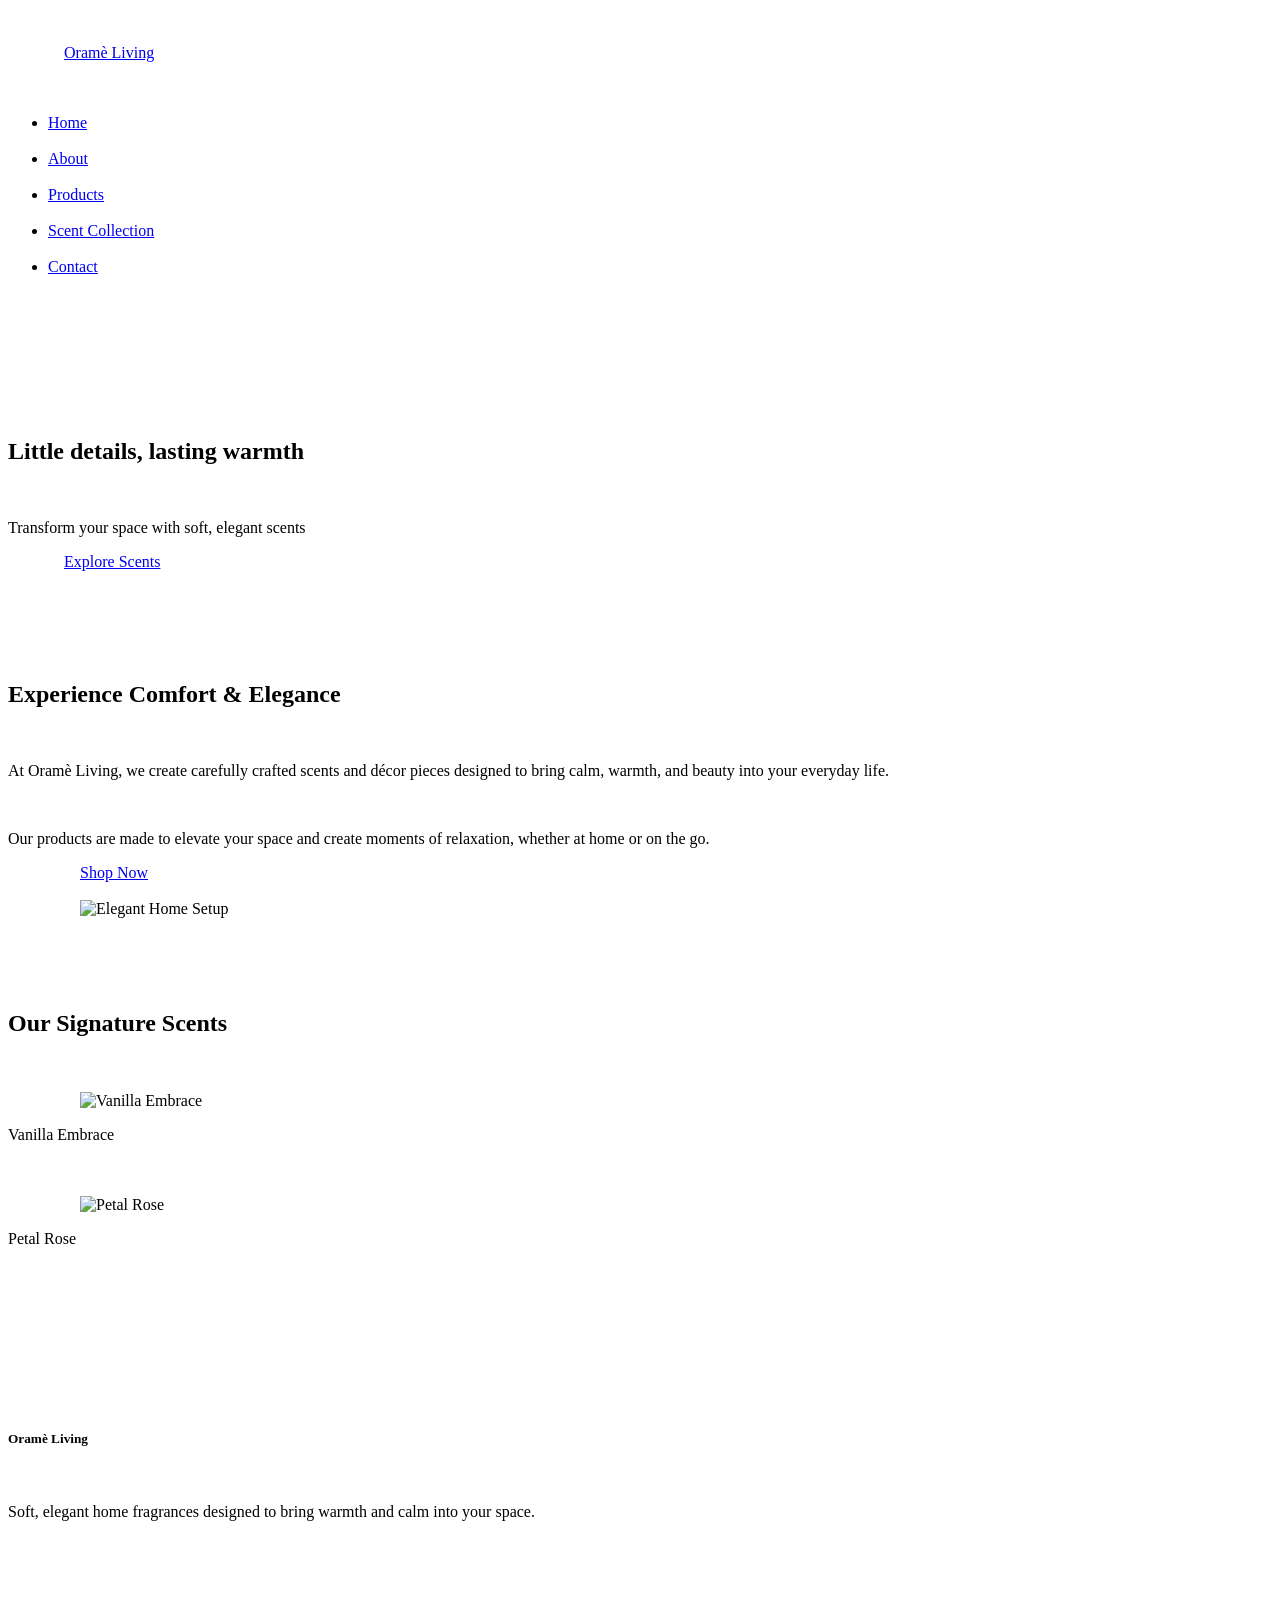
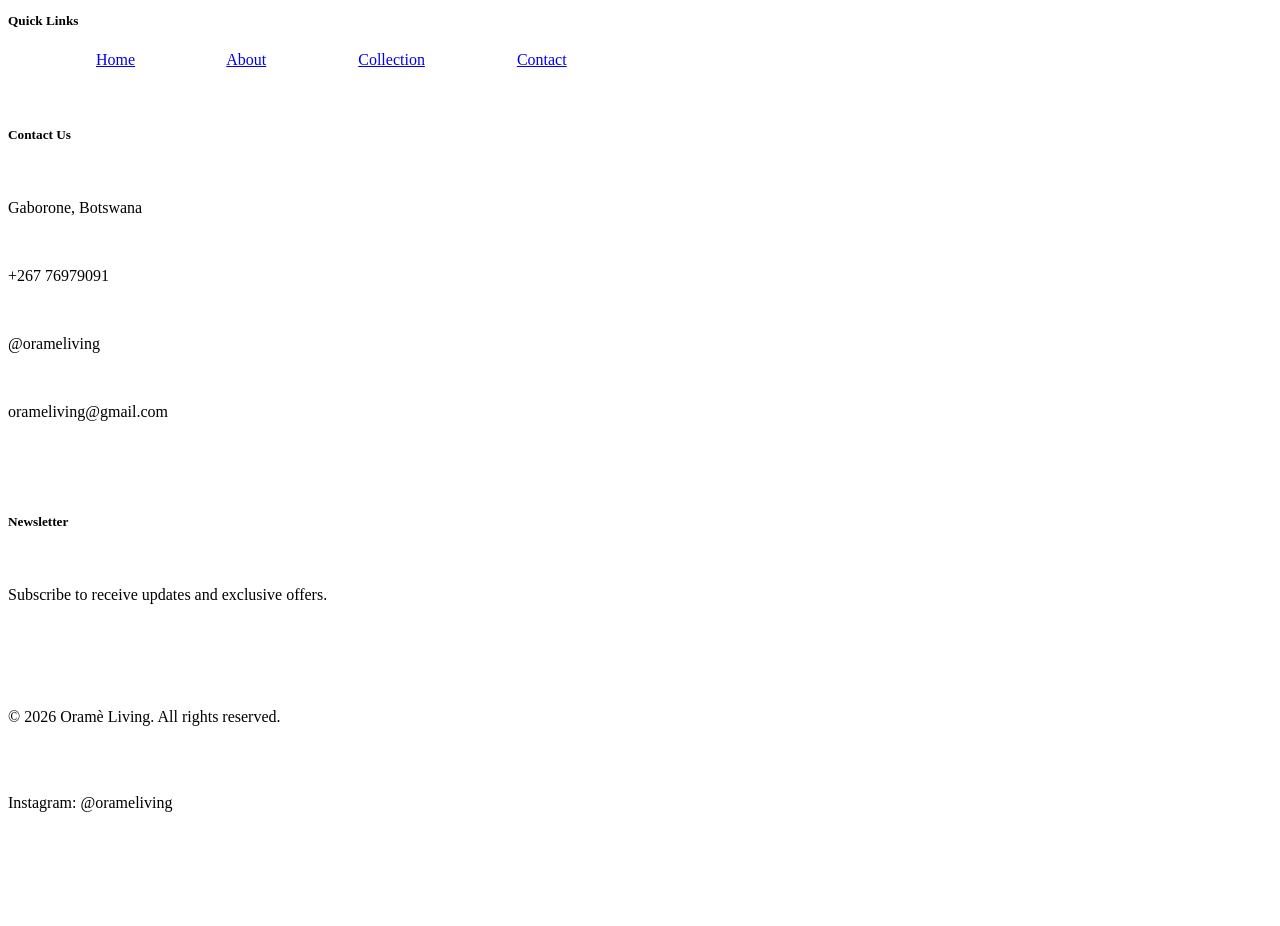
==== index.html @ c0f63490 "Add files via upload" ====
<!DOCTYPE html>

 

<html lang="en">

 

<head>

 

    <meta charset="UTF-8">

 

    <meta name="viewport" content="width=device-width, initial-scale=1.0">

 

    <title>Oramè Living</title>

 

    <link rel="stylesheet" href="style.css">

 

</head>

 

<body>

 

    <header id="mainHeader">

 

        <div class="container">

 

            <a href="index.html" class="nav-brand">Oramè Living</a>

 

            <nav>

 

                <ul class="nav-links">

 

                    <li><a href="index.html" class="active">Home</a></li>

 

                    <li><a href="about.html">About</a></li>

 

                    <li><a href="products.html">Products</a></li>

 

                    <li><a href="scentcollection.html">Scent Collection</a></li>

 

                    <li><a href="contact.html">Contact</a></li>

 

                </ul>

 

            </nav>

 

        </div>

 

    </header>

 

 

    <!-- HERO SECTION -->

 

    <section class="hero">

 

        <div class="hero-text">

 

            <h1>Little details, lasting warmth</h1>

 

            <p>Transform your space with soft, elegant scents</p>

 

            <a href="scentcollection.html" class="btn">Explore Scents</a>

 

        </div>

 

    </section>

 

 

    <!-- FEATURED SECTION -->

 

    <main class="section-padding container">

 

        <div class="about-grid">

 

            <div class="about-text reveal">

 

                <h2>Experience <span>Comfort & Elegance</span></h2>

 

                <p>At Oramè Living, we create carefully crafted scents and décor pieces designed to bring calm, warmth, and beauty into your everyday life.</p>

 

                <p>Our products are made to elevate your space and create moments of relaxation, whether at home or on the go.</p>

 

                <a href="products.html" class="btn">Shop Now</a>

 

            </div>

 

            <div class="about-image reveal">

 

                <img src="images/banner.jpg" alt="Elegant Home Setup">

 

            </div>

 

        </div>

 

    </main>

 

 

    <!-- SCENT PREVIEW -->

 

    <section class="section-padding container">

 

        <h2>Our Signature Scents</h2>

 

        <div class="about-grid">

 

            <div class="reveal">

 

                <img src="images/vanilla.jpg" alt="Vanilla Embrace">

 

                <p>Vanilla Embrace</p>

 

            </div>

 

            <div class="reveal">

 

                <img src="images/rose.jpg" alt="Petal Rose">

 

                <p>Petal Rose</p>

 

            </div>

 

            
 

            </div>

 

        </div>

 

    </section>

 

 

    <footer>

 

        <div class="container">

 

            <div class="footer-top">

 

                <div class="footer-col">

 

                    <h5 class="nav-brand">Oramè Living</h5>

 

                    <p>Soft, elegant home fragrances designed to bring warmth and calm into your space.</p>

 

                </div>

 

                <div class="footer-col">

 

                    <h5>Quick Links</h5>

 

                    <a href="index.html">Home</a>

 

                    <a href="about.html">About</a>

 

                    <a href="collection.html">Collection</a>

 

                    <a href="contact.html">Contact</a>

 

                </div>

 

                <div class="footer-col">

 

                    <h5>Contact Us</h5>

 

                    <p>Gaborone, Botswana</p>

 

                    <p>+267 76979091</p>

 

                    <p>@orameliving</p>

 

                    <p>orameliving@gmail.com</p>

 

                </div>

 

                <div class="footer-col">

 

                    <h5>Newsletter</h5>

 

                    <p>Subscribe to receive updates and exclusive offers.</p>

 

                </div>

 

            </div>

 

            <div class="footer-bottom">

 

                <p>&copy; 2026 Oramè Living. All rights reserved.</p>

 

                <div class="social-links">

 

                    <p>Instagram: @orameliving</p>

 

                </div>

 

            </div>

 

        </div>

 

    </footer>

 

 

    <!-- GSAP Animations -->

    <script src="https://cdnjs.cloudflare.com/ajax/libs/gsap/3.12.2/gsap.min.js"></script>

    <script src="https://cdnjs.cloudflare.com/ajax/libs/gsap/3.12.2/ScrollTrigger.min.js"></script>

    <script src="script.js"></script>

</body>

</html>
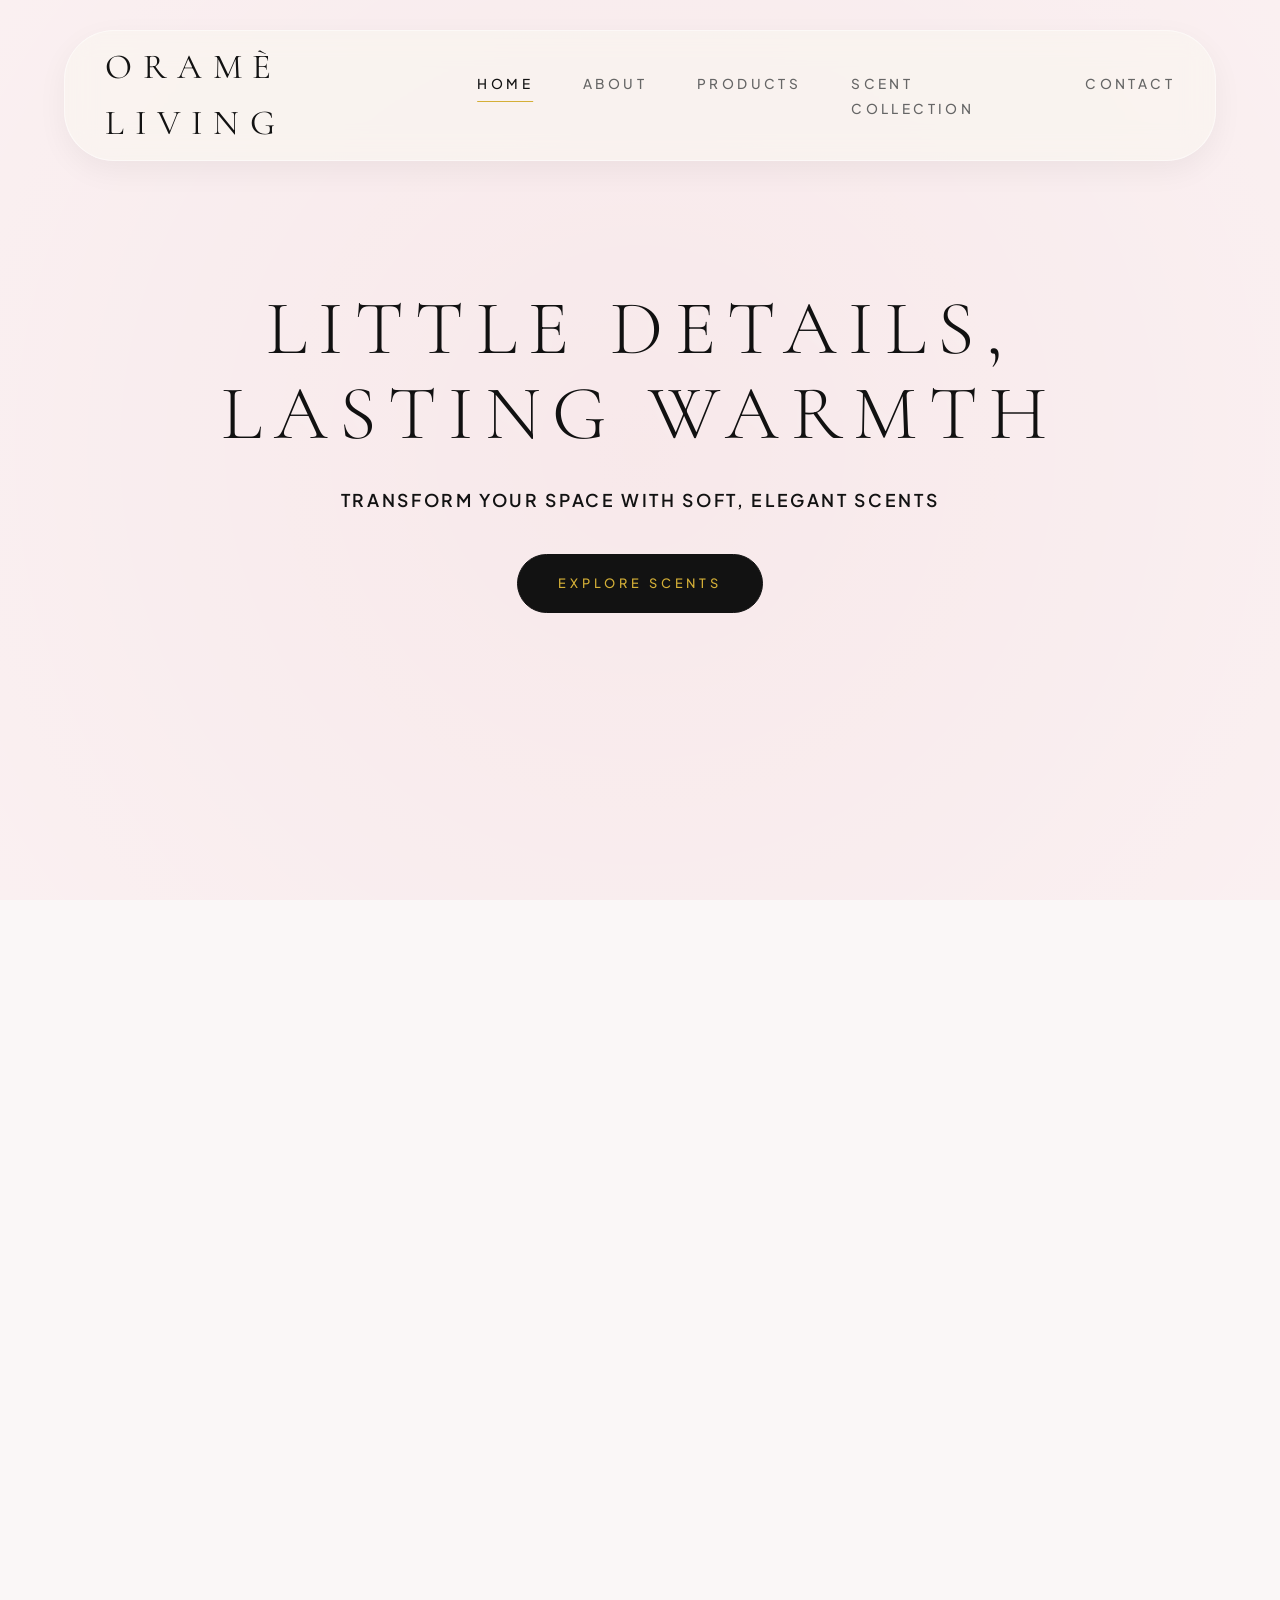
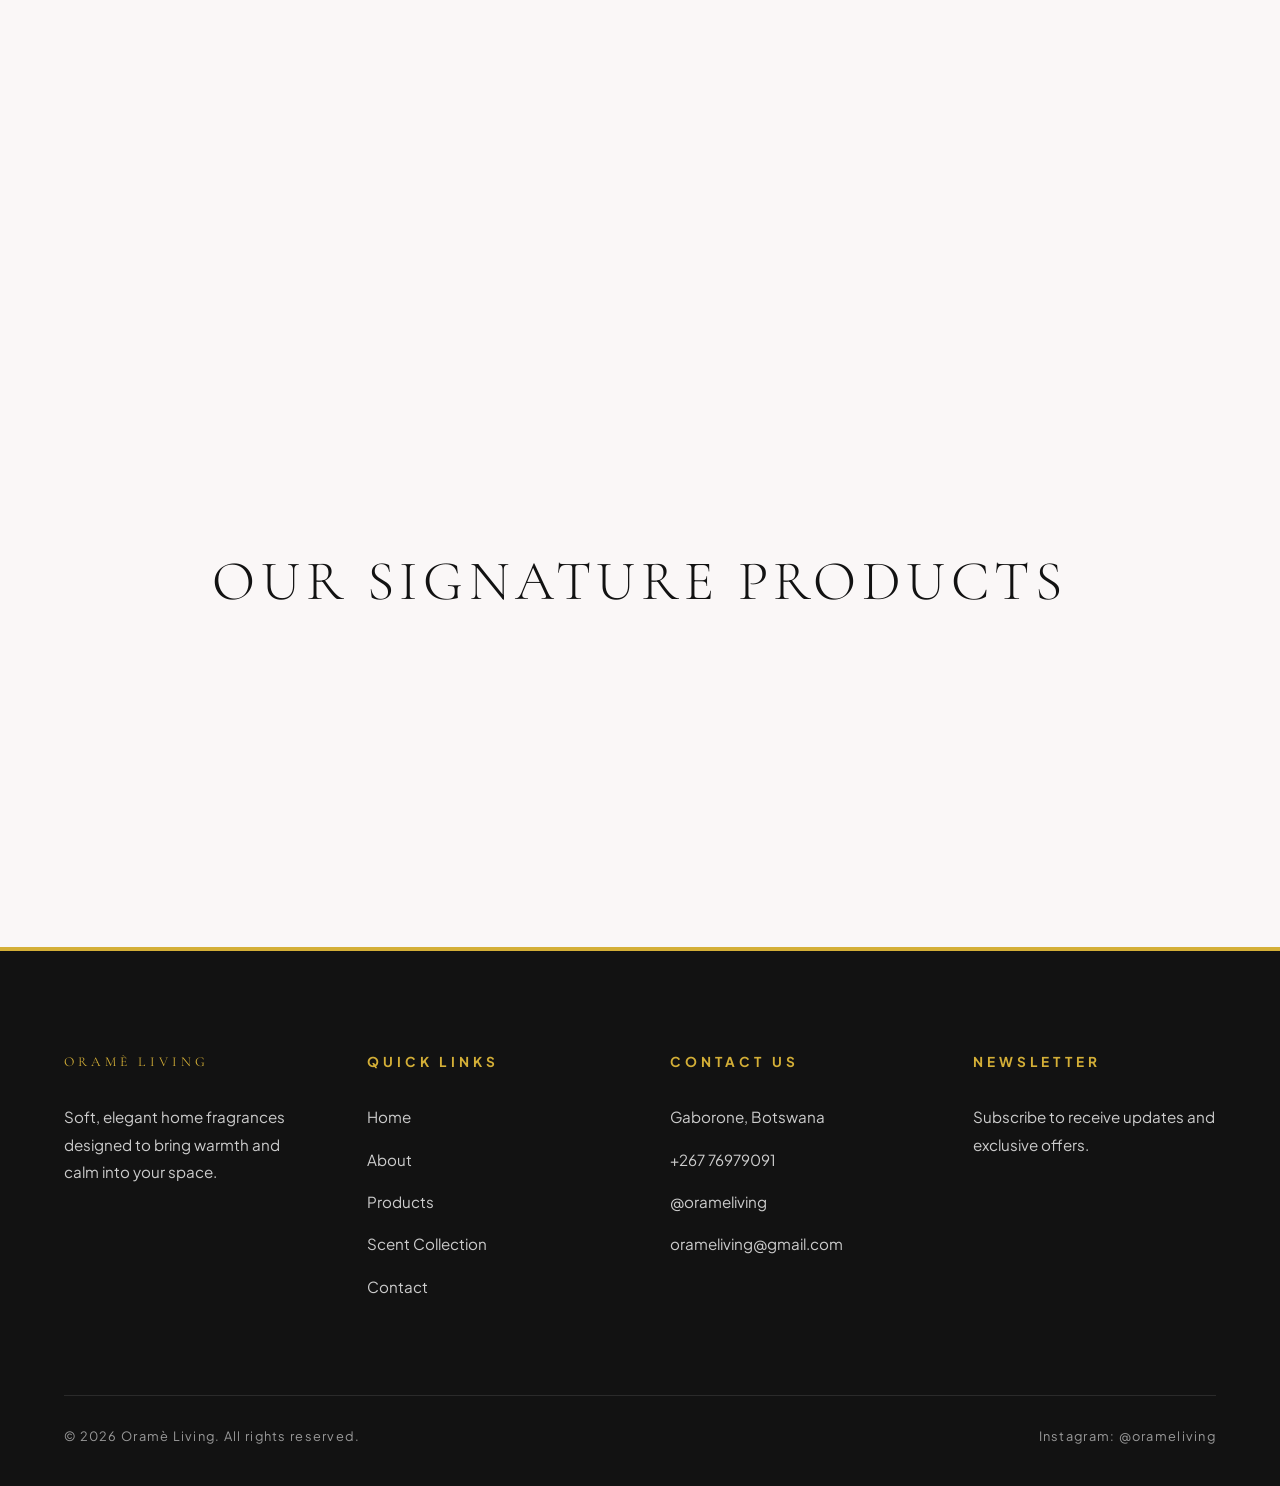
==== commit 0b48cfe4: "Add files via upload" ====
--- a/index.html
+++ b/index.html
@@ -1,402 +1,105 @@
-
-<!DOCTYPE html>
-
- 
-
-<html lang="en">
-
- 
-
-<head>
-
- 
-
-    <meta charset="UTF-8">
-
- 
-
-    <meta name="viewport" content="width=device-width, initial-scale=1.0">
-
- 
-
-    <title>Oramè Living</title>
-
- 
-
-    <link rel="stylesheet" href="style.css">
-
- 
-
-</head>
-
- 
-
-<body>
-
- 
-
-    <header id="mainHeader">
-
- 
-
-        <div class="container">
-
- 
-
-            <a href="index.html" class="nav-brand">Oramè Living</a>
-
- 
-
-            <nav>
-
- 
-
-                <ul class="nav-links">
-
- 
-
-                    <li><a href="index.html" class="active">Home</a></li>
-
- 
-
-                    <li><a href="about.html">About</a></li>
-
- 
-
-                    <li><a href="products.html">Products</a></li>
-
- 
-
-                    <li><a href="scentcollection.html">Scent Collection</a></li>
-
- 
-
-                    <li><a href="contact.html">Contact</a></li>
-
- 
-
-                </ul>
-
- 
-
-            </nav>
-
- 
-
-        </div>
-
- 
-
-    </header>
-
- 
-
- 
-
-    <!-- HERO SECTION -->
-
- 
-
-    <section class="hero">
-
- 
-
-        <div class="hero-text">
-
- 
-
-            <h1>Little details, lasting warmth</h1>
-
- 
-
-            <p>Transform your space with soft, elegant scents</p>
-
- 
-
-            <a href="scentcollection.html" class="btn">Explore Scents</a>
-
- 
-
-        </div>
-
- 
-
-    </section>
-
- 
-
- 
-
-    <!-- FEATURED SECTION -->
-
- 
-
-    <main class="section-padding container">
-
- 
-
-        <div class="about-grid">
-
- 
-
-            <div class="about-text reveal">
-
- 
-
-                <h2>Experience <span>Comfort & Elegance</span></h2>
-
- 
-
-                <p>At Oramè Living, we create carefully crafted scents and décor pieces designed to bring calm, warmth, and beauty into your everyday life.</p>
-
- 
-
-                <p>Our products are made to elevate your space and create moments of relaxation, whether at home or on the go.</p>
-
- 
-
-                <a href="products.html" class="btn">Shop Now</a>
-
- 
-
-            </div>
-
- 
-
-            <div class="about-image reveal">
-
- 
-
-                <img src="images/banner.jpg" alt="Elegant Home Setup">
-
- 
-
-            </div>
-
- 
-
-        </div>
-
- 
-
-    </main>
-
- 
-
- 
-
-    <!-- SCENT PREVIEW -->
-
- 
-
-    <section class="section-padding container">
-
- 
-
-        <h2>Our Signature Scents</h2>
-
- 
-
-        <div class="about-grid">
-
- 
-
-            <div class="reveal">
-
- 
-
-                <img src="images/vanilla.jpg" alt="Vanilla Embrace">
-
- 
-
-                <p>Vanilla Embrace</p>
-
- 
-
-            </div>
-
- 
-
-            <div class="reveal">
-
- 
-
-                <img src="images/rose.jpg" alt="Petal Rose">
-
- 
-
-                <p>Petal Rose</p>
-
- 
-
-            </div>
-
- 
-
-            
- 
-
-            </div>
-
- 
-
-        </div>
-
- 
-
-    </section>
-
- 
-
- 
-
-    <footer>
-
- 
-
-        <div class="container">
-
- 
-
-            <div class="footer-top">
-
- 
-
-                <div class="footer-col">
-
- 
-
-                    <h5 class="nav-brand">Oramè Living</h5>
-
- 
-
-                    <p>Soft, elegant home fragrances designed to bring warmth and calm into your space.</p>
-
- 
-
-                </div>
-
- 
-
-                <div class="footer-col">
-
- 
-
-                    <h5>Quick Links</h5>
-
- 
-
-                    <a href="index.html">Home</a>
-
- 
-
-                    <a href="about.html">About</a>
-
- 
-
-                    <a href="collection.html">Collection</a>
-
- 
-
-                    <a href="contact.html">Contact</a>
-
- 
-
-                </div>
-
- 
-
-                <div class="footer-col">
-
- 
-
-                    <h5>Contact Us</h5>
-
- 
-
-                    <p>Gaborone, Botswana</p>
-
- 
-
-                    <p>+267 76979091</p>
-
- 
-
-                    <p>@orameliving</p>
-
- 
-
-                    <p>orameliving@gmail.com</p>
-
- 
-
-                </div>
-
- 
-
-                <div class="footer-col">
-
- 
-
-                    <h5>Newsletter</h5>
-
- 
-
-                    <p>Subscribe to receive updates and exclusive offers.</p>
-
- 
-
-                </div>
-
- 
-
-            </div>
-
- 
-
-            <div class="footer-bottom">
-
- 
-
-                <p>&copy; 2026 Oramè Living. All rights reserved.</p>
-
- 
-
-                <div class="social-links">
-
- 
-
-                    <p>Instagram: @orameliving</p>
-
- 
-
-                </div>
-
- 
-
-            </div>
-
- 
-
-        </div>
-
- 
-
-    </footer>
-
- 
-
- 
-
-    <!-- GSAP Animations -->
-
-    <script src="https://cdnjs.cloudflare.com/ajax/libs/gsap/3.12.2/gsap.min.js"></script>
-
-    <script src="https://cdnjs.cloudflare.com/ajax/libs/gsap/3.12.2/ScrollTrigger.min.js"></script>
-
-    <script src="script.js"></script>
-
-</body>
-
+﻿<!DOCTYPE html>
+<html lang="en">
+<head>
+    <meta charset="UTF-8">
+    <meta name="viewport" content="width=device-width, initial-scale=1.0">
+    <title>Oramè Living</title>
+    <link rel="stylesheet" href="style.css">
+</head>
+<body>
+    <header id="mainHeader">
+        <div class="container">
+            <a href="index.html" class="nav-brand">Oramè Living</a>
+            <nav>
+                <ul class="nav-links">
+                    <li><a href="index.html" class="active">Home</a></li>
+                    <li><a href="about.html">About</a></li>
+                    <li><a href="products.html">Products</a></li>
+                    <li><a href="scentcollection.html">Scent Collection</a></li>
+                    <li><a href="contact.html">Contact</a></li>
+                </ul>
+            </nav>
+        </div>
+    </header>
+
+    <section class="hero">
+        <div class="hero-bg">
+            <img src="images/heroimage.jpg" alt="Oramè Living Home Fragrance Collection">
+        </div>
+        <div class="hero-overlay"></div>
+        <div class="hero-text">
+            <h1>Little details, lasting warmth</h1>
+            <p>Transform your space with soft, elegant scents</p>
+            <a href="scentcollection.html" class="btn">Explore Scents</a>
+        </div>
+    </section>
+
+    <section class="section-padding container">
+        <div class="about-grid">
+            <div class="about-text reveal">
+                <h2>Experience <span>Comfort &amp; Elegance</span></h2>
+                <p>At Oramè Living, we design premium home fragrance experiences that bring calm, warmth, and refined simplicity into every room.</p>
+                <p>From hand-poured candles and ceramic diffusers to gentle room mists, each piece is crafted from natural ingredients, soft textures, and thoughtful details that make your home feel inviting and beautifully curated.</p>
+                <a href="products.html" class="btn">Shop Now</a>
+            </div>
+            <div class="about-image reveal">
+                <img src="images/elegant.jpg" alt="Elegant Home Setup">
+            </div>
+        </div>
+    </section>
+
+    <section class="section-padding container signature-products">
+        <h2 class="section-title text-center">Our Signature Products</h2>
+        <div class="about-grid">
+            <div class="reveal">
+                <img src="images/ceramic.jpg" alt="Ceramic Diffuser">
+                <p>Ceramic Diffuser</p>
+            </div>
+            <div class="reveal">
+                <img src="images/reed%20diffuser%20.jpg" alt="Reed Diffuser">
+                <p>Reed Diffuser Set</p>
+            </div>
+        </div>
+    </section>
+
+    <footer>
+        <div class="container">
+            <div class="footer-top">
+                <div class="footer-col">
+                    <h5 class="nav-brand">Oramè Living</h5>
+                    <p>Soft, elegant home fragrances designed to bring warmth and calm into your space.</p>
+                </div>
+                <div class="footer-col">
+                    <h5>Quick Links</h5>
+                    <a href="index.html">Home</a>
+                    <a href="about.html">About</a>
+                    <a href="products.html">Products</a>
+                    <a href="scentcollection.html">Scent Collection</a>
+                    <a href="contact.html">Contact</a>
+                </div>
+                <div class="footer-col">
+                    <h5>Contact Us</h5>
+                    <p>Gaborone, Botswana</p>
+                    <p>+267 76979091</p>
+                    <p>@orameliving</p>
+                    <p>orameliving@gmail.com</p>
+                </div>
+                <div class="footer-col">
+                    <h5>Newsletter</h5>
+                    <p>Subscribe to receive updates and exclusive offers.</p>
+                </div>
+            </div>
+            <div class="footer-bottom">
+                <p>&copy; 2026 Oramè Living. All rights reserved.</p>
+                <div class="social-links">
+                    <p>Instagram: @orameliving</p>
+                </div>
+            </div>
+        </div>
+    </footer>
+
+    <script src="https://cdnjs.cloudflare.com/ajax/libs/gsap/3.12.2/gsap.min.js"></script>
+    <script src="https://cdnjs.cloudflare.com/ajax/libs/gsap/3.12.2/ScrollTrigger.min.js"></script>
+    <script src="script.js"></script>
+</body>
 </html>
-
--- a/style.css
+++ b/style.css
@@ -0,0 +1,804 @@
+@import url('https://fonts.googleapis.com/css2?family=Cormorant+Garamond:ital,wght@0,300;0,400;0,500;0,600;0,700;1,300;1,400&family=Plus+Jakarta+Sans:wght@200;300;400;500;600;700&display=swap');
+
+:root {
+    /* Updated Color Palette */
+    --primary: #d4af37; /* More Gold */
+    --primary-light: #f3e5ab; 
+    --primary-dark: #aa8529;
+    --accent: #f7e6e8; /* Light Rose Pink */
+    --accent-dark: #d5b8bc;
+    
+    /* Interface & Themes */
+    --bg-dark: #121212; /* Rich Black */
+    --bg-surface: #ffffff;
+    --bg-light: #faf7f7; /* Very subtle warm white */
+    
+    /* Typography */
+    --text-main: #111111; /* Black text for contrast */
+    --text-muted: #666666;
+    --white: #ffffff;
+    
+    /* Glassmorphism */
+    --glass: rgba(255, 255, 255, 0.6);
+    --glass-hover: rgba(255, 255, 255, 0.9);
+    --glass-border: rgba(223, 177, 96, 0.3); /* Gold tint border */
+    
+    /* Elevated Shadows & Blurs */
+    --shadow-sm: 0 4px 20px rgba(0, 0, 0, 0.05);
+    --shadow-md: 0 10px 40px rgba(0, 0, 0, 0.08);
+    --shadow-lg: 0 30px 80px rgba(0, 0, 0, 0.12);
+    --shadow-glow: 0 0 20px rgba(223, 177, 96, 0.3);
+    --blur-glass: blur(16px);
+    
+    /* Smooth Transitions */
+    --transition-fast: 0.3s cubic-bezier(0.19, 1, 0.22, 1);
+    --transition-main: 0.6s cubic-bezier(0.19, 1, 0.22, 1);
+    --transition-slow: 1.2s cubic-bezier(0.19, 1, 0.22, 1);
+}
+
+/* Base & Reset */
+* {
+    margin: 0;
+    padding: 0;
+    box-sizing: border-box;
+    -webkit-font-smoothing: antialiased;
+    -moz-osx-font-smoothing: grayscale;
+}
+
+html {
+    scroll-behavior: smooth;
+    font-size: 16px;
+    background-color: var(--bg-light);
+}
+
+body {
+    font-family: 'Plus Jakarta Sans', sans-serif;
+    color: var(--text-main);
+    background-color: var(--bg-light);
+    line-height: 1.6;
+    overflow-x: hidden;
+}
+
+::selection {
+    background: var(--primary);
+    color: var(--white);
+}
+
+h1, h2, h3, h4, .nav-brand {
+    font-family: 'Cormorant Garamond', serif;
+    font-weight: 300;
+}
+
+a {
+    text-decoration: none;
+    color: inherit;
+    transition: var(--transition-fast);
+}
+
+ul { list-style: none; }
+img { max-width: 100%; display: block; }
+
+/* Layout Utilities */
+.container {
+    max-width: 1400px;
+    margin: 0 auto;
+    padding: 0 5%;
+}
+
+.section-padding {
+    padding: 150px 0;
+}
+
+.text-center { text-align: center; }
+
+/* Header & Navigation */
+header {
+    position: fixed;
+    top: 30px;
+    left: 5%;
+    width: 90%;
+    z-index: 1000;
+    padding: 8px 40px;
+    border-radius: 50px;
+    background: rgba(250, 245, 240, 0.7); /* Creamwhite liquide glass */
+    backdrop-filter: blur(15px);
+    -webkit-backdrop-filter: blur(15px);
+    border: 1px solid rgba(255, 255, 255, 0.5);
+    box-shadow: 0 10px 30px rgba(0, 0, 0, 0.05);
+    transition: var(--transition-main);
+}
+
+header.scrolled {
+    top: 15px;
+    padding: 12px 40px;
+    background: rgba(250, 245, 240, 0.9);
+    box-shadow: 0 10px 30px rgba(0, 0, 0, 0.1);
+}
+
+header .container {
+    display: flex;
+    justify-content: space-between;
+    align-items: center;
+    padding: 0;
+}
+
+.nav-brand {
+    font-size: 2.2rem;
+    letter-spacing: 0.3em;
+    font-weight: 400;
+    color: var(--bg-dark);
+    text-transform: uppercase;
+    transition: var(--transition-main);
+}
+
+.nav-brand:hover {
+    color: var(--primary);
+}
+
+.nav-links {
+    display: flex;
+    gap: 50px;
+}
+
+.nav-links a {
+    font-size: 0.85rem;
+    text-transform: uppercase;
+    letter-spacing: 0.25em;
+    font-weight: 500;
+    color: var(--text-muted);
+    position: relative;
+    padding: 10px 0;
+}
+
+.nav-links a::before {
+    content: '';
+    position: absolute;
+    bottom: 0;
+    left: 50%;
+    width: 0;
+    height: 1px;
+    background: var(--primary);
+    transition: var(--transition-main);
+    transform: translateX(-50%);
+}
+
+.nav-links a:hover::before,
+.nav-links a.active::before {
+    width: 100%;
+}
+
+.nav-links a:hover,
+.nav-links a.active {
+    color: var(--bg-dark);
+}
+
+/* Hero Section */
+.hero {
+    height: 100vh;
+    display: flex;
+    align-items: center;
+    justify-content: center;
+    position: relative;
+    overflow: hidden;
+    background: var(--accent); /* Light Pink / White Rose Base */
+}
+
+.hero-content,
+.hero-text {
+    text-align: center;
+    z-index: 10;
+    max-width: 1000px;
+    padding: 60px 40px;
+}
+
+.hero h1 {
+    font-size: clamp(3rem, 6vw, 6rem);
+    text-transform: uppercase;
+    letter-spacing: 0.15em;
+    line-height: 1.1;
+    margin-bottom: 30px;
+    text-shadow: 0 4px 20px rgba(255,255,255,0.3);
+}
+
+.hero h1 span.text-black {
+    color: #000000;
+    font-weight: 800;
+    font-style: normal;
+}
+
+.hero h1 span.text-gold {
+    color: var(--primary);
+    font-weight: 800;
+    font-style: normal;
+    text-shadow: 0 0 15px rgba(212, 175, 55, 0.8), 0 0 30px rgba(212, 175, 55, 0.5);
+    text-decoration: underline;
+    text-underline-offset: 8px;
+}
+.hero p {
+    font-size: 1.1rem;
+    letter-spacing: 0.15em;
+    color: var(--bg-dark);
+    margin-bottom: 40px;
+    text-transform: uppercase;
+    font-weight: 600;
+}
+
+.hero-bg {
+    position: absolute;
+    top: 50%;
+    left: 50%;
+    width: 110%;
+    height: 110%;
+    transform: translate(-50%, -50%);
+    z-index: 1;
+}
+
+.hero-bg img {
+    width: 100%;
+    height: 100%;
+    object-fit: cover;
+    opacity: 0.7; /* Total 30% reduction */
+}
+
+.hero-overlay {
+    position: absolute;
+    inset: 0;
+    background: radial-gradient(circle at center, rgba(255, 255, 255, 0.1) 0%, rgba(255, 255, 255, 0.4) 100%);
+    z-index: 2;
+}
+
+/* Featured Collections */
+.section-title {
+    font-size: 3.5rem;
+    margin-bottom: 80px;
+    letter-spacing: 0.1em;
+    text-transform: uppercase;
+    color: var(--bg-dark);
+}
+
+.signature-products {
+    display: grid;
+    gap: 40px;
+}
+
+.collection-card {
+    position: relative;
+    aspect-ratio: 3/4;
+    overflow: hidden;
+    cursor: pointer;
+    border-radius: 4px;
+    border: 1px solid var(--accent-dark);
+    background: var(--white);
+}
+
+.collection-card img {
+    width: 100%;
+    height: 100%;
+    object-fit: cover;
+    transition: transform 1.2s cubic-bezier(0.19, 1, 0.22, 1);
+    /* Removed dark filters so pictures are vividly visible */
+}
+
+.collection-card:hover img {
+    transform: scale(1.08);
+}
+
+.collection-card .label {
+    position: absolute;
+    bottom: 0;
+    left: 0;
+    width: 100%;
+    padding: 60px 40px 30px;
+    color: var(--white);
+    z-index: 10;
+    background: linear-gradient(to top, rgba(17,17,17,0.7) 0%, transparent 100%);
+    transition: var(--transition-main);
+}
+
+.collection-card:hover .label {
+    padding-bottom: 40px;
+}
+
+.collection-card .label h3 {
+    font-size: 2.8rem;
+    line-height: 1;
+    color: var(--primary);
+    margin-top: 10px;
+}
+
+.collection-card .label span {
+    font-size: 0.8rem;
+    text-transform: uppercase;
+    letter-spacing: 0.4em;
+    opacity: 0.9;
+}
+
+/* Interactive Elements */
+.btn {
+    display: inline-flex;
+    align-items: center;
+    padding: 18px 40px;
+    background: var(--bg-dark);
+    color: var(--primary);
+    font-size: 0.8rem;
+    text-transform: uppercase;
+    letter-spacing: 0.3em;
+    font-weight: 500;
+    border: 1px solid var(--bg-dark);
+    position: relative;
+    z-index: 10;
+    overflow: hidden;
+    transition: var(--transition-main);
+    border-radius: 50px;
+}
+
+.btn::before {
+    content: '';
+    position: absolute;
+    top: 0;
+    left: -100%;
+    width: 100%;
+    height: 100%;
+    background: var(--primary);
+    z-index: -1;
+    transition: var(--transition-main);
+}
+
+.btn:hover {
+    color: var(--bg-dark);
+    box-shadow: var(--shadow-glow);
+    border-color: var(--primary);
+}
+
+.btn:hover::before {
+    left: 0;
+}
+
+/* Featured Quote */
+.luxury-quote {
+    background: var(--bg-surface);
+    color: var(--bg-dark);
+    text-align: center;
+    position: relative;
+    border-top: 1px solid var(--glass-border);
+    border-bottom: 1px solid var(--glass-border);
+}
+
+.luxury-quote::before {
+    content: '"';
+    position: absolute;
+    top: -50px;
+    left: 50%;
+    transform: translateX(-50%);
+    font-family: 'Cormorant Garamond', serif;
+    font-size: 15rem;
+    color: rgba(223, 177, 96, 0.15); /* Gold watermark */
+    line-height: 1;
+}
+
+.luxury-quote blockquote {
+    font-family: 'Cormorant Garamond', serif;
+    font-size: 3rem;
+    max-width: 1000px;
+    margin: 0 auto;
+    font-style: italic;
+    font-weight: 400;
+    line-height: 1.3;
+    color: var(--bg-dark);
+}
+
+.luxury-quote p {
+    margin-top: 40px;
+    font-size: 0.85rem;
+    text-transform: uppercase;
+    letter-spacing: 0.6em;
+    color: var(--primary-dark);
+}
+
+/* Contact / Feedback Forms */
+.contact-container {
+    max-width: 1200px;
+    margin: 0 auto;
+    display: grid;
+    grid-template-columns: 1fr 1fr;
+    gap: 100px;
+    align-items: flex-start;
+}
+
+.contact-info h2 {
+    font-size: 3.5rem;
+    margin-bottom: 25px;
+    line-height: 1.1;
+}
+
+.contact-info h2 span {
+    color: var(--primary);
+    font-style: italic;
+}
+
+.contact-info p {
+    color: var(--text-muted);
+    margin-bottom: 50px;
+    font-size: 1.1rem;
+    max-width: 500px;
+}
+
+.contact-methods {
+    display: grid;
+    gap: 35px;
+}
+
+.method-item {
+    display: flex;
+    align-items: center;
+    gap: 25px;
+}
+
+.method-icon {
+    width: 60px;
+    height: 60px;
+    border-radius: 50%;
+    background: var(--white);
+    display: flex;
+    align-items: center;
+    justify-content: center;
+    color: var(--primary);
+    box-shadow: var(--shadow-sm);
+    border: 1px solid var(--accent);
+    transition: var(--transition-main);
+}
+
+.method-item:hover .method-icon {
+    background: var(--primary);
+    color: var(--white);
+    transform: rotateY(360deg);
+}
+
+.method-item h5 {
+    font-size: 0.8rem;
+    text-transform: uppercase;
+    letter-spacing: 0.25em;
+    color: var(--text-muted);
+    margin-bottom: 5px;
+}
+
+.method-item p {
+    font-size: 1.1rem;
+    color: var(--bg-dark);
+    margin: 0;
+}
+
+.contact-form-wrapper {
+    background: var(--white);
+    padding: 60px;
+    border-radius: 4px;
+    box-shadow: var(--shadow-lg);
+    border: 1px solid var(--accent);
+}
+
+.form-group {
+    margin-bottom: 35px;
+    position: relative;
+}
+
+.form-group label {
+    display: block;
+    font-size: 0.75rem;
+    text-transform: uppercase;
+    letter-spacing: 0.25em;
+    margin-bottom: 12px;
+    color: var(--text-muted);
+    font-weight: 600;
+}
+
+input, textarea {
+    width: 100%;
+    padding: 12px 0;
+    background: transparent;
+    border: none;
+    border-bottom: 1px solid rgba(0,0,0,0.1);
+    font-family: inherit;
+    font-size: 1rem;
+    color: var(--bg-dark);
+    transition: var(--transition-main);
+    border-radius: 0;
+}
+
+input:focus, textarea:focus {
+    outline: none;
+    border-bottom-color: var(--primary);
+}
+
+input:placeholder-shown, textarea:placeholder-shown {
+    font-weight: 300;
+}
+
+/* About Content */
+.about-grid {
+    display: grid;
+    grid-template-columns: 1fr 1fr;
+    gap: 100px;
+    align-items: center;
+}
+
+.about-text h2 {
+    font-size: 4rem;
+    margin-bottom: 30px;
+    color: var(--bg-dark);
+}
+
+.about-text p {
+    font-size: 1.1rem;
+    color: var(--text-muted);
+    margin-bottom: 40px;
+    line-height: 1.8;
+}
+
+.about-image {
+    position: relative;
+}
+
+.about-image img {
+    width: 100%;
+    aspect-ratio: 3/4;
+    object-fit: cover;
+    box-shadow: var(--shadow-lg);
+    border-radius: 4px;
+    /* Removed heavy filter */
+}
+
+.about-image::after {
+    content: '';
+    position: absolute;
+    top: 40px;
+    left: 40px;
+    right: -40px;
+    bottom: -40px;
+    border: 1px solid var(--primary);
+    z-index: -1;
+    transition: var(--transition-main);
+}
+
+.about-image:hover::after {
+    top: 20px;
+    left: 20px;
+    right: -20px;
+    bottom: -20px;
+}
+
+/* Collections Page */
+.filters {
+    display: flex;
+    justify-content: center;
+    flex-wrap: wrap;
+    gap: 60px;
+    margin-bottom: 80px;
+}
+
+.filter-btn {
+    font-size: 0.85rem;
+    text-transform: uppercase;
+    letter-spacing: 0.3em;
+    color: var(--text-muted);
+    background: none;
+    border: none;
+    cursor: pointer;
+    position: relative;
+    padding-bottom: 12px;
+    transition: var(--transition-main);
+}
+
+.filter-btn::after {
+    content: '';
+    position: absolute;
+    bottom: 0;
+    left: 50%;
+    width: 0;
+    height: 2px;
+    background: var(--primary);
+    transition: var(--transition-main);
+    transform: translateX(-50%);
+}
+
+.filter-btn:hover {
+    color: var(--bg-dark);
+}
+
+.filter-btn.active {
+    color: var(--primary-dark);
+}
+
+.filter-btn.active::after {
+    width: 100%;
+}
+
+.product-grid {
+    display: grid;
+    grid-template-columns: repeat(3, minmax(220px, 1fr));
+    gap: 40px;
+}
+
+.product-item {
+    transition: var(--transition-main);
+    cursor: pointer;
+    background: var(--white);
+    border-radius: 24px;
+    border: 1px solid rgba(223, 177, 96, 0.15);
+    box-shadow: 0 24px 60px rgba(17, 17, 17, 0.06);
+    overflow: hidden;
+}
+
+.product-image-container {
+    aspect-ratio: 4/5;
+    overflow: hidden;
+    background: var(--bg-surface);
+    position: relative;
+}
+
+.product-image-container img {
+    width: 100%;
+    height: 100%;
+    object-fit: cover;
+    transition: var(--transition-slow);
+}
+
+.product-item:hover .product-image-container img {
+    transform: scale(1.05);
+}
+
+.product-info {
+    text-align: center;
+    padding: 30px 24px 36px;
+}
+
+.product-info h4 {
+    font-size: 1.3rem;
+    margin-bottom: 12px;
+    color: var(--bg-dark);
+}
+
+.product-info .price {
+    font-size: 1rem;
+    color: var(--primary-dark);
+    font-weight: 600;
+    margin-bottom: 16px;
+}
+
+.product-info p:last-child {
+    color: var(--text-muted);
+    line-height: 1.8;
+}
+
+.product-info h4 {
+    font-size: 1.25rem;
+    margin-bottom: 8px;
+    color: var(--bg-dark);
+    font-family: 'Plus Jakarta Sans', sans-serif;
+    font-weight: 400;
+    letter-spacing: 0.05em;
+}
+
+.product-info .price {
+    font-size: 1rem;
+    color: var(--primary-dark);
+    font-weight: 500;
+    letter-spacing: 0.1em;
+}
+
+/* Footer */
+footer {
+    background: var(--bg-dark); /* Bit of black here */
+    color: var(--white);
+    padding: 100px 0 40px;
+    border-top: 4px solid var(--primary);
+    position: relative;
+}
+
+.footer-top {
+    display: grid;
+    grid-template-columns: repeat(4, 1fr);
+    gap: 60px;
+    margin-bottom: 80px;
+}
+
+.footer-col h5 {
+    font-size: 0.85rem;
+    text-transform: uppercase;
+    letter-spacing: 0.3em;
+    margin-bottom: 30px;
+    color: var(--primary);
+}
+
+.footer-col.brand-col h5 {
+    font-size: 2rem;
+    letter-spacing: 0.3em;
+    font-family: 'Cormorant Garamond', serif;
+}
+
+.footer-col p, .footer-col a {
+    font-size: 0.95rem;
+    color: #cccccc;
+    margin-bottom: 15px;
+    display: block;
+    line-height: 1.8;
+}
+
+.footer-col a:hover {
+    color: var(--white);
+    padding-left: 8px;
+}
+
+.footer-bottom {
+    border-top: 1px solid rgba(255,255,255,0.1);
+    padding-top: 30px;
+    display: flex;
+    justify-content: space-between;
+    align-items: center;
+}
+
+.footer-bottom p {
+    font-size: 0.8rem;
+    color: #999999;
+    letter-spacing: 0.1em;
+}
+
+.social-links {
+    display: flex;
+    gap: 25px;
+}
+
+.social-links a svg {
+    width: 20px;
+    height: 20px;
+    fill: #cccccc;
+    transition: var(--transition-fast);
+}
+
+.social-links a:hover svg {
+    fill: var(--primary);
+    transform: translateY(-3px);
+}
+
+/* Animations */
+@keyframes fadeIn {
+    from { opacity: 0; transform: translateY(20px); }
+    to { opacity: 1; transform: translateY(0); }
+}
+
+.reveal {
+    opacity: 0;
+    transform: translateY(40px);
+    transition: opacity 1s cubic-bezier(0.19, 1, 0.22, 1), transform 1s cubic-bezier(0.19, 1, 0.22, 1);
+}
+
+.reveal.active {
+    opacity: 1;
+    transform: translateY(0);
+}
+
+/* Responsive */
+@media (max-width: 1200px) {
+    .featured-grid { grid-template-columns: repeat(2, 1fr); }
+    .product-grid { grid-template-columns: repeat(3, 1fr); }
+    .hero-content,
+    .hero-text { max-width: 600px; padding: 40px; }
+}
+
+@media (max-width: 992px) {
+    .about-grid, .contact-container { grid-template-columns: 1fr; gap: 60px; }
+    .footer-top { grid-template-columns: repeat(2, 1fr); }
+    .section-title { font-size: 2.8rem; }
+    .hero h1 { font-size: clamp(2rem, 6vw, 3.5rem); }
+}
+
+@media (max-width: 768px) {
+    .nav-links { display: none; }
+    header { padding: 20px 0; }
+    .hero-content,
+    .hero-text { background: rgba(255,255,255,0.85); padding: 30px 20px; max-width: 90%; }
+    .featured-grid, .product-grid { grid-template-columns: 1fr; }
+    .section-title { font-size: 2.2rem; }
+    .footer-top { grid-template-columns: 1fr; gap: 40px; }
+    .footer-bottom { flex-direction: column; gap: 20px; text-align: center; }
+    .review-grid { grid-template-columns: 1fr; gap: 30px; }
+}
